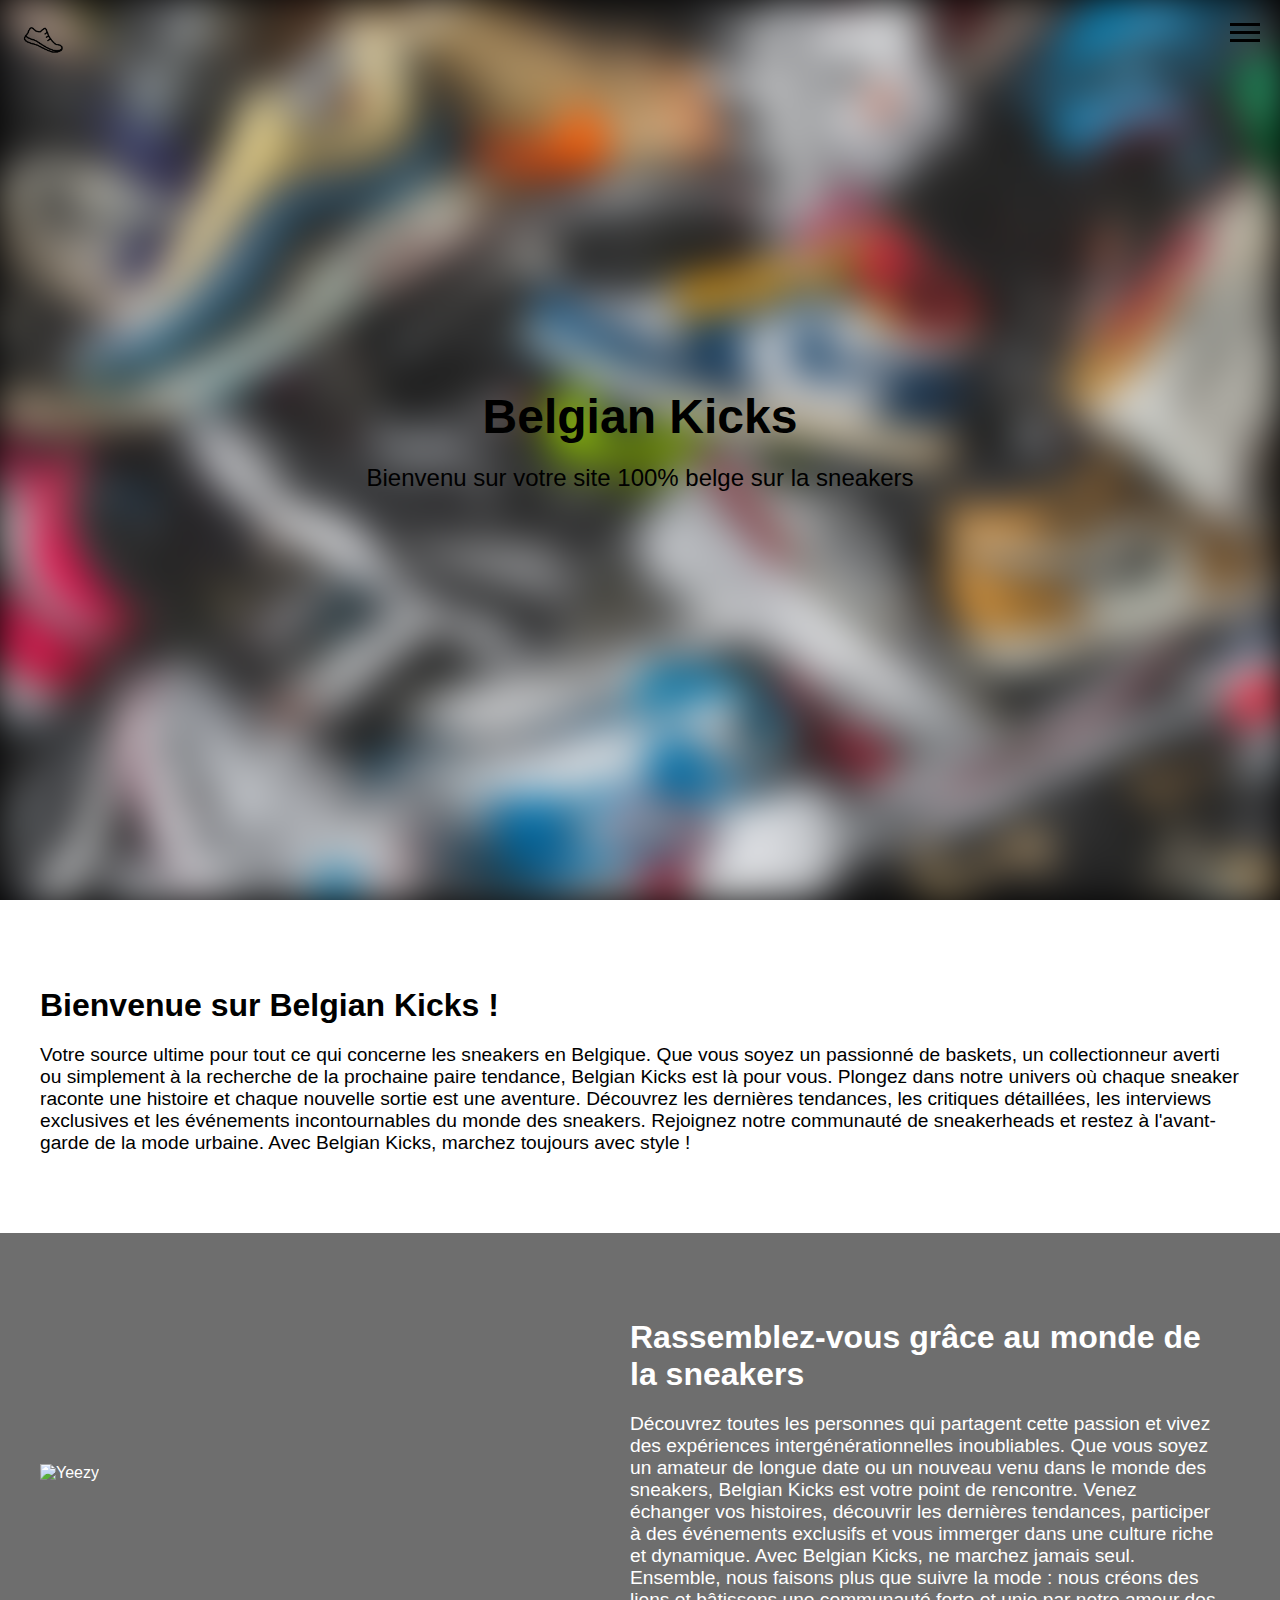
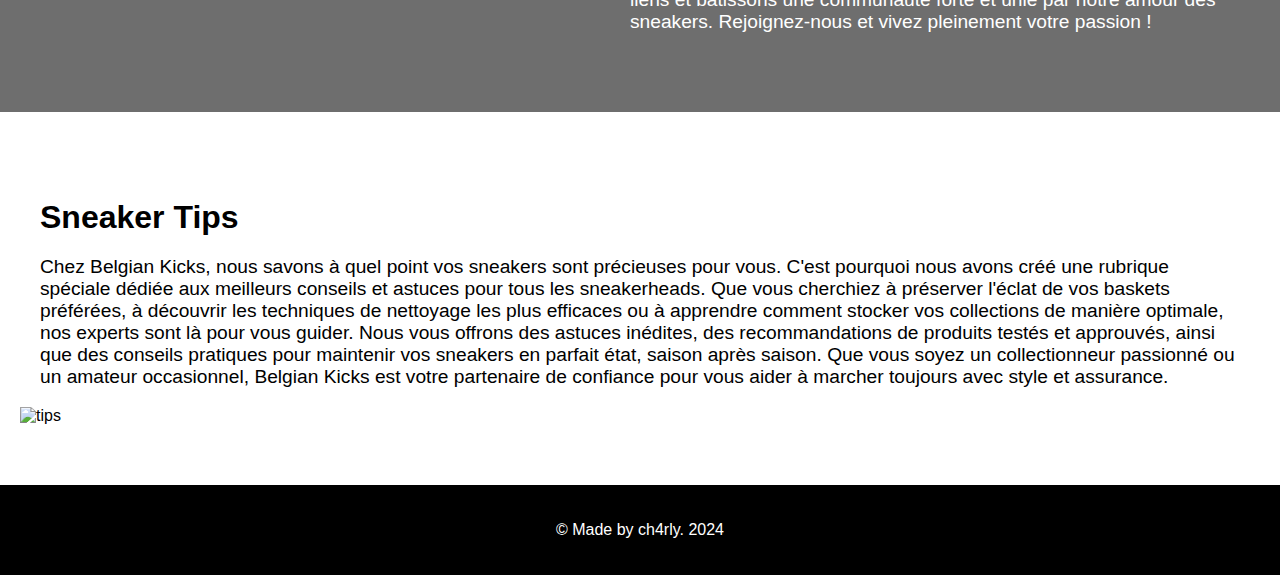
==== index.html @ 9fbc5d91 "Ajout 1.0.1" ====
<!DOCTYPE html>
<html lang="en">
<head>
    <meta charset="UTF-8">
    <meta name="viewport" content="width=device-width, initial-scale=1.0">
    <title>Sneakers Blog</title>
    <link rel="stylesheet" href="styles.css">
</head>
<body>
    <header class="site-header">
        <div class="container">
            <div class="logo">
                <img src="image/running-shoe-icon-31.png" alt="Sneakers Blog Logo">
            </div>
            <nav class="navbar">
                <input type="checkbox" id="menu-toggle">
                <label for="menu-toggle" class="hamburger" id="menu-icon">
                    <div class="line"></div>
                    <div class="line"></div>
                    <div class="line"></div>
                </label>
                <label for="menu-toggle" class="menu-background" id="menu-background"></label>
                <ul class="menu">
                    <li><a href="index.html">Menu</a></li>
                    <li><a href="news.html">News</a></li>
                    <li><a href="a-propos.html">À propos</a></li>
                    <li><a href="tips.html">Tips</a></li>
                    <li><a href="information.html">Information</a></li>
                </ul>
            </nav>
        </div>
    </header>
    <main>
        <section class="hero">
            <div class="hero-background"></div>
            <div class="hero-content">
                <h1>Belgian Kicks</h1>
                <p>Bienvenu sur votre site 100% belge sur la sneakers</p>
            </div>
        </section>
        <section class="full-width-section white-section">
            <div class="content">
                <h2>Bienvenue sur Belgian Kicks !</h2>
                <p>Votre source ultime pour tout ce qui concerne les sneakers en Belgique. Que vous soyez un passionné de baskets, un collectionneur averti ou simplement à la recherche de la prochaine paire tendance, Belgian Kicks est là pour vous. Plongez dans notre univers où chaque sneaker raconte une histoire et chaque nouvelle sortie est une aventure. Découvrez les dernières tendances, les critiques détaillées, les interviews exclusives et les événements incontournables du monde des sneakers. Rejoignez notre communauté de sneakerheads et restez à l'avant-garde de la mode urbaine. Avec Belgian Kicks, marchez toujours avec style ! </p>
            </div>
        </section>
        <section class="full-width-section gray-section">
            <div class="content flex-row reverse">
                <div class="text-content">
                    <h2>Rassemblez-vous grâce au monde de la sneakers</h2>
                    <p>Découvrez toutes les personnes qui partagent cette passion et vivez des expériences intergénérationnelles inoubliables. Que vous soyez un amateur de longue date ou un nouveau venu dans le monde des sneakers, Belgian Kicks est votre point de rencontre. Venez échanger vos histoires, découvrir les dernières tendances, participer à des événements exclusifs et vous immerger dans une culture riche et dynamique.

                        Avec Belgian Kicks, ne marchez jamais seul. Ensemble, nous faisons plus que suivre la mode : nous créons des liens et bâtissons une communauté forte et unie par notre amour des sneakers. Rejoignez-nous et vivez pleinement votre passion !</p>
                </div>
                <div class="image-content">
                    <img src="image/Capture d’écran 2024-05-24 à 11.43.30.png" alt="Yeezy">
                </div>
            </div>
        </section>
        <section class="full-width-section white-section">
            <div class="content">
                <h2>Sneaker Tips</h2>
                <p>Chez Belgian Kicks, nous savons à quel point vos sneakers sont précieuses pour vous. C'est pourquoi nous avons créé une rubrique spéciale dédiée aux meilleurs conseils et astuces pour tous les sneakerheads. Que vous cherchiez à préserver l'éclat de vos baskets préférées, à découvrir les techniques de nettoyage les plus efficaces ou à apprendre comment stocker vos collections de manière optimale, nos experts sont là pour vous guider.

                    Nous vous offrons des astuces inédites, des recommandations de produits testés et approuvés, ainsi que des conseils pratiques pour maintenir vos sneakers en parfait état, saison après saison. Que vous soyez un collectionneur passionné ou un amateur occasionnel, Belgian Kicks est votre partenaire de confiance pour vous aider à marcher toujours avec style et assurance.</p>
            </div>
            <div> 
                <img src="" alt="tips">
            </div>
        </section>
    </main>
    <footer class="site-footer">
        <p>&copy; Made by ch4rly. 2024 </p>
    </footer>
</body>
</html>
---- styles.css ----
/* Reset and base styles */
body {
    font-family: 'Helvetica Neue', Helvetica, Arial, sans-serif;
    margin: 0;
    padding: 0;
    background-color: rgb(0, 0, 0);
    color: white;
    display: flex;
    flex-direction: column;
    min-height: 100vh;
}

.site-header {
    background-color: black;
    position: fixed;
    width: 100%;
    top: 0;
    z-index: 1000;
    display: flex;
    justify-content: space-between;
    align-items: center;
    padding: 0 20px;
    box-shadow: 0 2px 4px rgba(0, 0, 0, 0.1);
}

.logo {
    position: absolute;
    top: 20px;
    left: 20px;
}

.logo img {
    height: 40px;
}

/* Navbar styles */
.navbar {
    position: fixed;
    top: 20px;
    right: 20px;
    display: flex;
    align-items: center;
}

.hamburger {
    display: flex;
    flex-direction: column;
    justify-content: space-around;
    width: 30px;
    height: 25px;
    cursor: pointer;
    z-index: 1001;
}

.hamburger .line {
    width: 100%;
    height: 3px;
    background-color: black;
}

#menu-toggle {
    display: none;
}

.menu-background {
    display: none;
}

#menu-toggle:checked ~ .menu-background {
    display: block;
    position: fixed;
    top: 0;
    left: 0;
    width: 100vw;
    height: 100vh;
    background: rgba(0, 0, 0, 0.5);
    z-index: 900;
}

.menu {
    position: fixed;
    top: 0;
    right: -250px;
    width: 250px;
    height: 100vh;
    background-color: black;
    display: flex;
    flex-direction: column;
    justify-content: center;
    align-items: center;
    transition: right 0.3s ease;
    list-style: none;
    padding: 0;
    margin: 0;
    z-index: 1000;
}

.menu li {
    margin: 20px 0;
}

.menu a {
    color: white;
    text-decoration: none;
    font-size: 18px;
}

#menu-toggle:checked ~ .menu {
    right: 0;
}

main {
    flex: 1;
}

.hero {
    position: relative;
    height: 100vh;
    display: flex;
    align-items: center;
    justify-content: center;
    text-align: center;
    overflow: hidden;
}

.hero-background {
    position: absolute;
    top: 0;
    left: 0;
    right: 0;
    bottom: 0;
    background-image: url('image/sneakerheads.jpeg');
    background-size: cover;
    background-attachment: fixed;
    background-position: center;
    filter: blur(20px); /* Adjust this if necessary */
    z-index: -1;
}

.hero-content {
    max-width: 600px;
    margin: 0 auto;
    position: relative;
    z-index: 1;
    color: black;
}

.hero-content h1 {
    font-size: 3em;
    margin: 0 0 20px;
}

.hero-content p {
    font-size: 1.5em;
    margin: 0 0 20px;
}

.full-width-section {
    width: 100%;
    padding: 60px 20px;
    box-sizing: border-box;
}

.black-section {
    background-color: black;
}

.gray-section {
    background-color: #6e6e6e;
}

.white-section {
    background-color: white;
    color: black;
}

.full-width-section .content {
    max-width: 1200px;
    margin: 0 auto;
}

.full-width-section .content img {
    max-width: 100%;
    height: auto;
}

.full-width-section .content h2 {
    font-size: 2em;
    margin-bottom: 20px;
}

.full-width-section .content p {
    font-size: 1.2em;
}

.flex-row {
    display: flex;
    align-items: center;
    justify-content: space-between;
}

.flex-row .text-content {
    flex: 1;
    margin-right: 20px;
}

.flex-row .image-content {
    flex: 1;
}

.flex-row .image-content img {
    max-width: 100%;
    height: auto;
}

.flex-row.reverse {
    flex-direction: row-reverse;
}

.site-footer {
    background-color: #000000;
    color: #ffffff;
    text-align: center;
    padding: 20px;
    margin-top: auto; /* Ensure the footer is pushed to the bottom */
}

/* Styles pour la section des news */
.news-section {
    text-align: center;
    padding: 60px 20px;
    background-color: white;
    color: black;
}

.news-section h2 {
    font-size: 2.5em;
    margin-bottom: 20px;
}

.news-section p {
    font-size: 1.2em;
    margin-bottom: 20px;
}

.news-tabs {
    display: flex;
    justify-content: center;
    margin-bottom: 40px;
}

.tab {
    background-color: white;
    color: black;
    padding: 15px 30px;
    border: 1px solid black;
    margin: 0 5px;
    cursor: pointer;
    font-size: 1.2em;
    text-decoration: none;
    transition: background-color 0.3s, color 0.3s;
}

.tab:hover, .tab.active {
    background-color: black;
    color: white;
}

.news-container {
    display: flex;
    flex-wrap: wrap;
    justify-content: space-around;
}

.news-item {
    background-color: #f8f8f8;
    border: 1px solid #ddd;
    margin: 20px;
    padding: 20px;
    max-width: 300px;
    text-align: left;
    border-radius: 15px;
    transition: box-shadow 0.3s ease;
}

.news-item:hover {
    box-shadow: 0 4px 8px rgba(0, 0, 0, 0.2);
}

.news-item img {
    max-width: 100%;
    height: auto;
    border-radius: 15px;
}

.news-date {
    font-size: 1em;
    font-weight: bold;
    margin-bottom: 10px;
}

.news-content h3 {
    font-size: 1.5em;
    margin-bottom: 10px;
}

.news-content p {
    margin: 5px 0;
}

.news-content button {
    background-color: black;
    color: white;
    padding: 10px 20px;
    border: none;
    cursor: pointer;
    font-size: 1em;
    margin-top: 10px;
    border-radius: 8px;
    transition: background-color 0.3s ease;
}

.news-content button:hover {
    background-color: #333;
}

/* Styles pour la section des conseils d'entretien */
.tips-section {
    text-align: center;
    padding: 60px 20px;
    background-color: white;
    color: black;
}

.tips-section h2 {
    font-size: 2.5em;
    margin-bottom: 20px;

}

.tips-section p {
    font-size: 1.2em;
    margin-bottom: 20px;
}

.tips-section h3 {
    font-size: 1.8em;
    margin-top: 40px;
    margin-bottom: 20px;
    
}

.tips-container {
    display: flex;
    align-items: center;
    justify-content: space-between;
    margin-bottom: 40px;
}

.tips-container .tip {
    flex: 1;
    padding: 20px;
}

.tips-container .image {
    flex: 1;
    text-align: center;
}

.tips-container .image img {
    max-width: 100%;
    height: auto;
    border-radius: 15px;
}

.products-container {
    display: flex;
    flex-wrap: wrap;
    justify-content: space-around;
    margin-top: 40px;
}

.product {
    background-color: #f8f8f8;
    border: 1px solid #ddd;
    margin: 20px;
    padding: 20px;
    max-width: 300px;
    text-align: center;
    border-radius: 15px;
    transition: box-shadow 0.3s ease;
}

.product:hover {
    box-shadow: 0 4px 8px rgba(0, 0, 0, 0.2);
}

.product img {
    max-width: 100%;
    height: auto;
    border-radius: 15px;
}

.product h4 {
    font-size: 1.5em;
    margin: 10px 0;
}

.product p {
    margin: 10px 0;
}

.product span {
    display: block;
    margin: 10px 0;
    font-size: 1.2em;
    font-weight: bold;
}

.product button {
    background-color: red;
    color: white;
    padding: 10px 20px;
    border: none;
    cursor: pointer;
    font-size: 1em;
    margin-top: 10px;
    border-radius: 8px;
    transition: background-color 0.3s ease;
}

.product button:hover {
    background-color: darkred;
}

/* Media Queries */
@media (max-width: 768px) {
    .navbar {
        padding: 10px;
    }
    .flex-row,
    .flex-row.reverse,
    .tips-container {
        flex-direction: column;
    }
    .flex-row .text-content,
    .flex-row .image-content,
    .flex-row.reverse .text-content,
    .flex-row.reverse .image-content,
    .tips-container .tip,
    .tips-container .image {
        margin: 10px 0;
    }
}
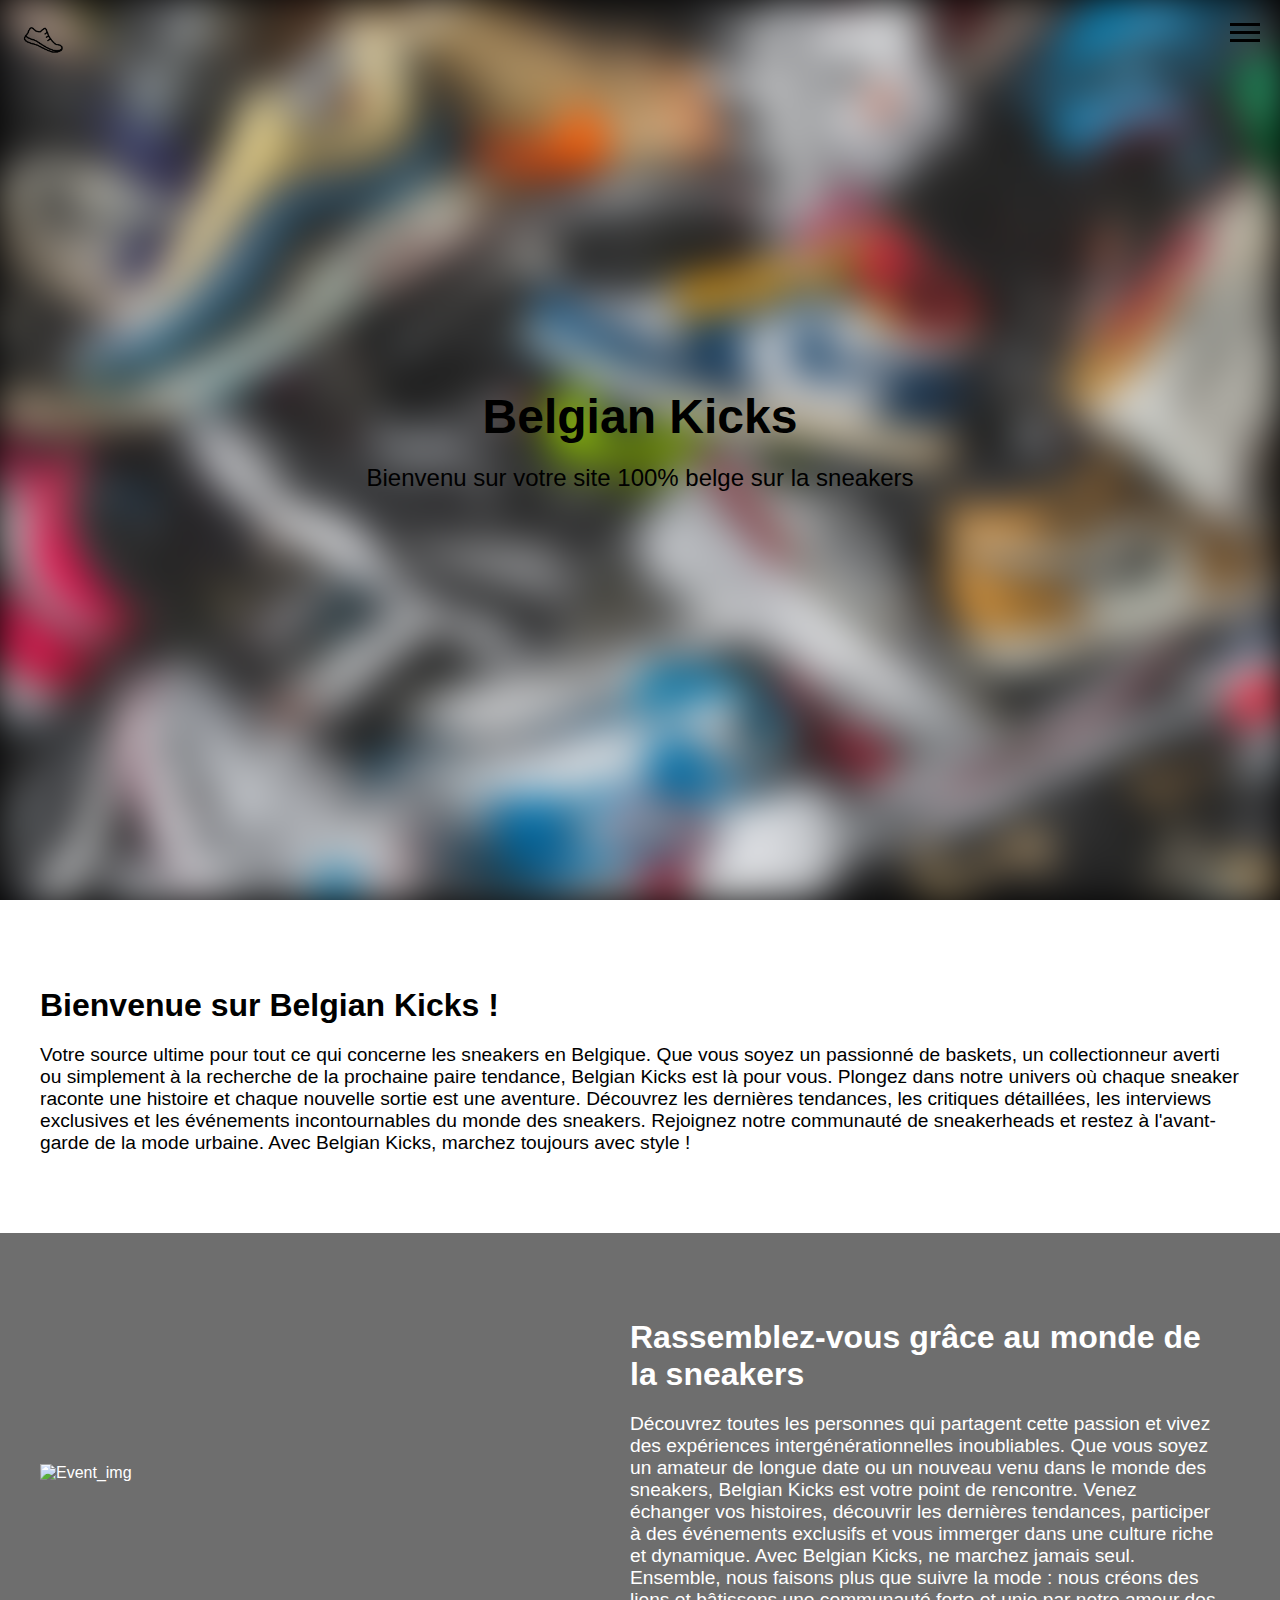
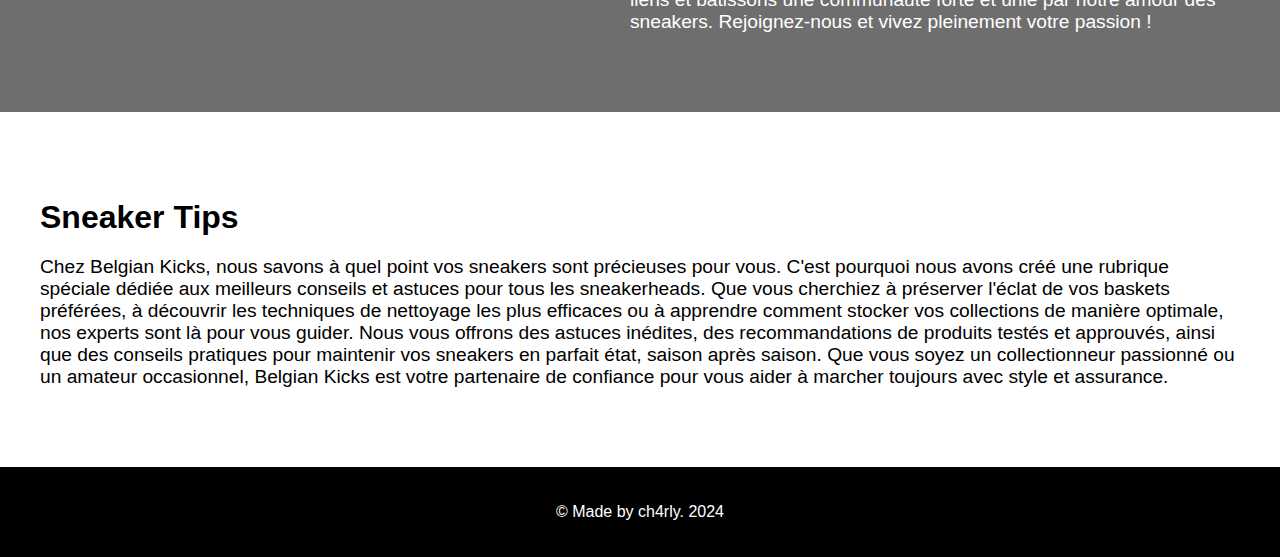
==== commit 0cdca88a: "Ajout 1.0.2" ====
--- a/index.html
+++ b/index.html
@@ -53,7 +53,7 @@
                         Avec Belgian Kicks, ne marchez jamais seul. Ensemble, nous faisons plus que suivre la mode : nous créons des liens et bâtissons une communauté forte et unie par notre amour des sneakers. Rejoignez-nous et vivez pleinement votre passion !</p>
                 </div>
                 <div class="image-content">
-                    <img src="image/Capture d’écran 2024-05-24 à 11.43.30.png" alt="Yeezy">
+                    <img src="image/Capture d’écran 2024-05-24 à 11.43.30.png" alt="Event_img">
                 </div>
             </div>
         </section>
@@ -64,9 +64,6 @@
 
                     Nous vous offrons des astuces inédites, des recommandations de produits testés et approuvés, ainsi que des conseils pratiques pour maintenir vos sneakers en parfait état, saison après saison. Que vous soyez un collectionneur passionné ou un amateur occasionnel, Belgian Kicks est votre partenaire de confiance pour vous aider à marcher toujours avec style et assurance.</p>
             </div>
-            <div> 
-                <img src="" alt="tips">
-            </div>
         </section>
     </main>
     <footer class="site-footer">
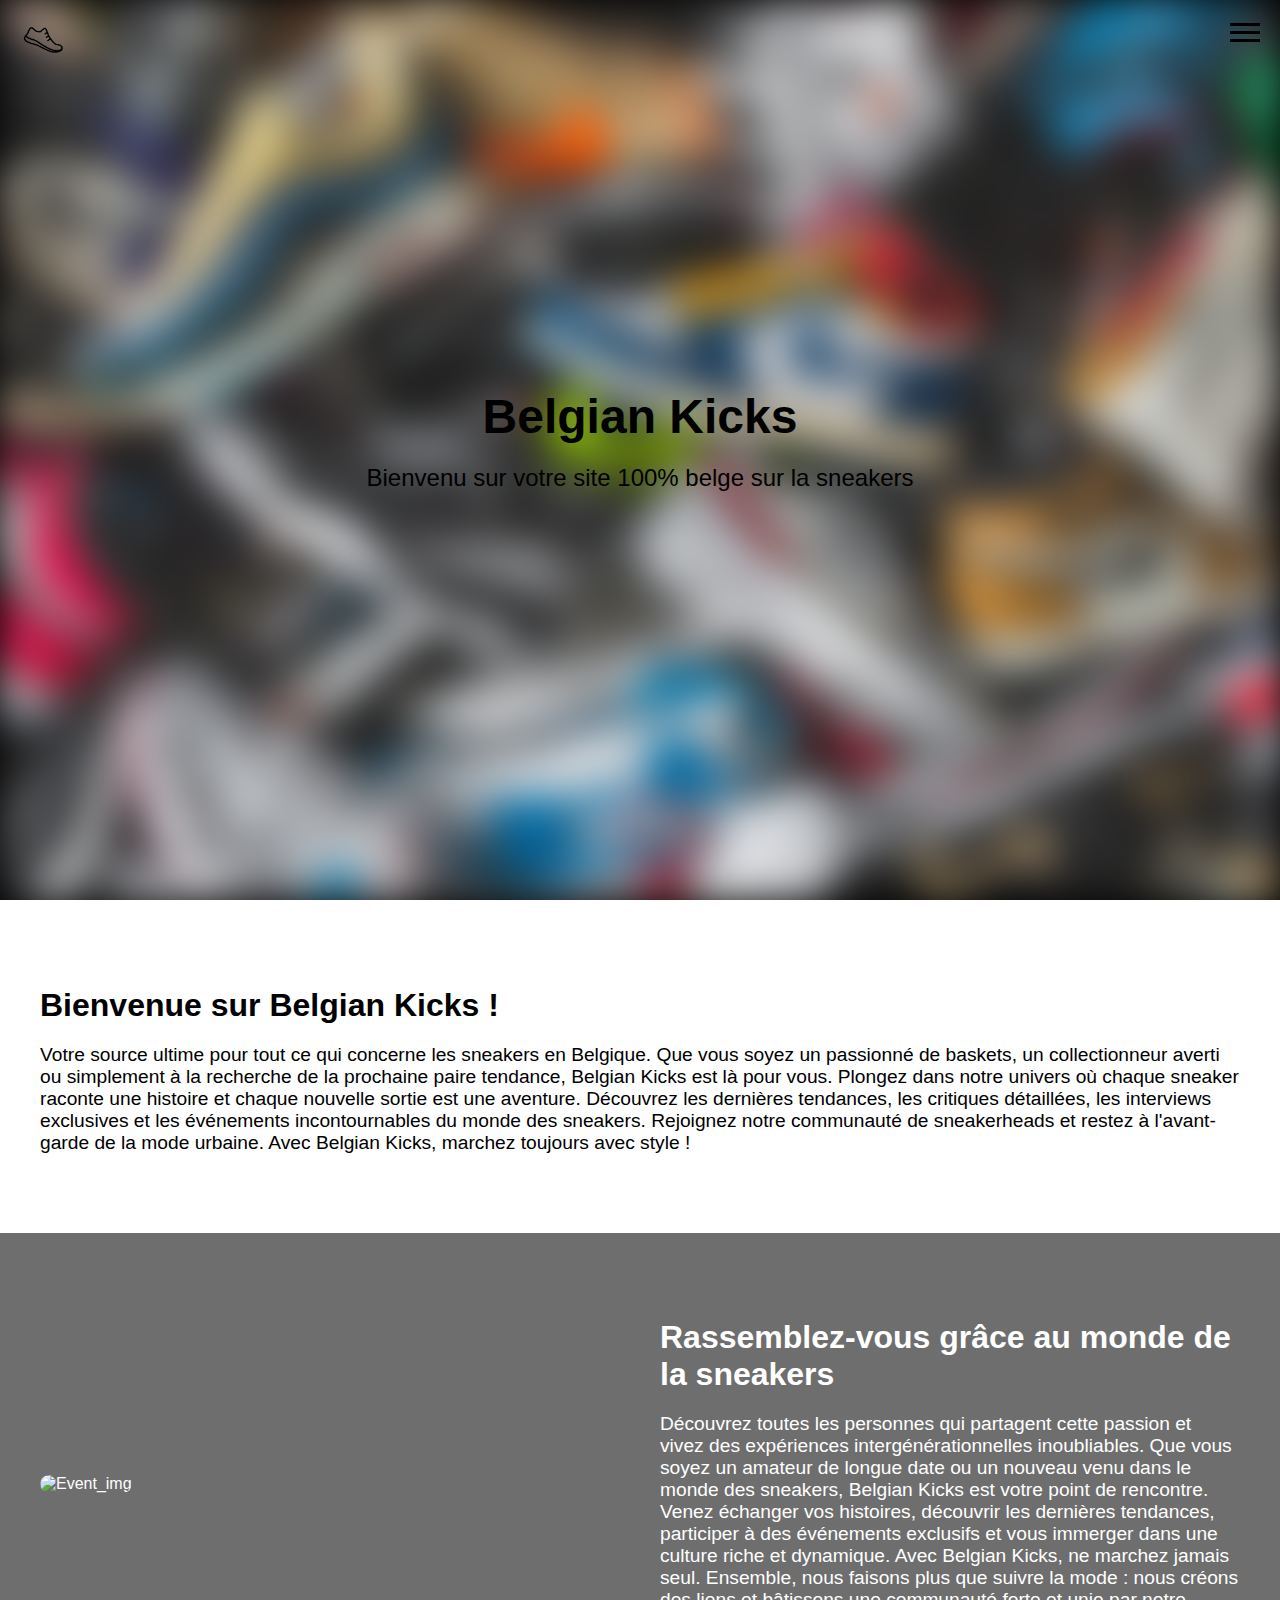
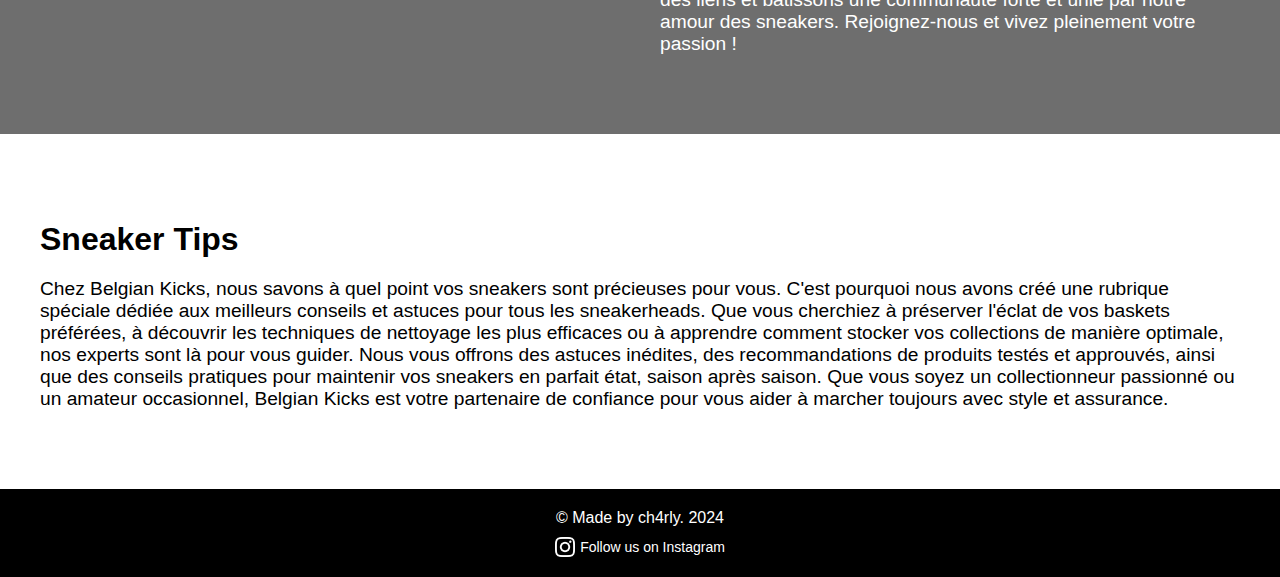
==== commit e55d21db: "Ajout 1.0.5" ====
--- a/index.html
+++ b/index.html
@@ -23,7 +23,7 @@
                 <ul class="menu">
                     <li><a href="index.html">Menu</a></li>
                     <li><a href="news.html">News</a></li>
-                    <li><a href="a-propos.html">À propos</a></li>
+                    <li><a href="about.html">À propos</a></li>
                     <li><a href="tips.html">Tips</a></li>
                     <li><a href="information.html">Information</a></li>
                 </ul>
@@ -53,7 +53,7 @@
                         Avec Belgian Kicks, ne marchez jamais seul. Ensemble, nous faisons plus que suivre la mode : nous créons des liens et bâtissons une communauté forte et unie par notre amour des sneakers. Rejoignez-nous et vivez pleinement votre passion !</p>
                 </div>
                 <div class="image-content">
-                    <img src="image/Capture d’écran 2024-05-24 à 11.43.30.png" alt="Event_img">
+                    <img src="image/Capture d’écran 2024-05-24 à 11.43.30.jpg" alt="Event_img">
                 </div>
             </div>
         </section>
@@ -67,7 +67,11 @@
         </section>
     </main>
     <footer class="site-footer">
-        <p>&copy; Made by ch4rly. 2024 </p>
+        <p>&copy; Made by ch4rly. 2024</p>
+        <a href="https://www.instagram.com/charlounai/" target="_blank">
+            <img src="image/instagram-white-icon (1).jpg" alt="Instagram Logo">
+            Follow us on Instagram
+        </a>
     </footer>
 </body>
 </html>
--- a/styles.css
+++ b/styles.css
@@ -1,4 +1,3 @@
-/* Reset and base styles */
 body {
     font-family: 'Helvetica Neue', Helvetica, Arial, sans-serif;
     margin: 0;
@@ -33,7 +32,6 @@
     height: 40px;
 }
 
-/* Navbar styles */
 .navbar {
     position: fixed;
     top: 20px;
@@ -133,7 +131,7 @@
     background-size: cover;
     background-attachment: fixed;
     background-position: center;
-    filter: blur(20px); /* Adjust this if necessary */
+    filter: blur(20px);
     z-index: -1;
 }
 
@@ -145,6 +143,15 @@
     color: black;
 }
 
+.hero-content-centered {
+    text-align: center;
+    max-width: 600px;
+    margin: 0 auto;
+    position: relative;
+    z-index: 1;
+    color: black;
+}
+
 .hero-content h1 {
     font-size: 3em;
     margin: 0 0 20px;
@@ -201,16 +208,18 @@
 
 .flex-row .text-content {
     flex: 1;
-    margin-right: 20px;
+    margin-left: 20px;
 }
 
 .flex-row .image-content {
     flex: 1;
+    margin-right: 20px;
 }
 
 .flex-row .image-content img {
     max-width: 100%;
     height: auto;
+    border-radius: 15px;
 }
 
 .flex-row.reverse {
@@ -222,10 +231,29 @@
     color: #ffffff;
     text-align: center;
     padding: 20px;
-    margin-top: auto; /* Ensure the footer is pushed to the bottom */
-}
-
-/* Styles pour la section des news */
+    margin-top: auto;
+}
+
+.site-footer p {
+    margin: 0;
+}
+
+.site-footer a {
+    color: white;
+    text-decoration: none;
+    font-size: 14px;
+    display: flex;
+    align-items: center;
+    justify-content: center;
+    margin-top: 10px;
+}
+
+.site-footer a img {
+    margin-right: 5px;
+    height: 20px;
+    vertical-align: middle;
+}
+
 .news-section {
     text-align: center;
     padding: 60px 20px;
@@ -324,7 +352,6 @@
     background-color: #333;
 }
 
-/* Styles pour la section des conseils d'entretien */
 .tips-section {
     text-align: center;
     padding: 60px 20px;
@@ -332,10 +359,10 @@
     color: black;
 }
 
-.tips-section h2 {
-    font-size: 2.5em;
-    margin-bottom: 20px;
-
+.tips-title {
+    font-size: 3em;
+    margin-bottom: 60px;
+    text-align: center;
 }
 
 .tips-section p {
@@ -347,7 +374,6 @@
     font-size: 1.8em;
     margin-top: 40px;
     margin-bottom: 20px;
-    
 }
 
 .tips-container {
@@ -389,6 +415,9 @@
     text-align: center;
     border-radius: 15px;
     transition: box-shadow 0.3s ease;
+    display: flex;
+    flex-direction: column;
+    justify-content: space-between;
 }
 
 .product:hover {
@@ -408,6 +437,7 @@
 
 .product p {
     margin: 10px 0;
+    flex-grow: 1;
 }
 
 .product span {
@@ -417,7 +447,8 @@
     font-weight: bold;
 }
 
-.product button {
+.product a.btn {
+    display: inline-block;
     background-color: red;
     color: white;
     padding: 10px 20px;
@@ -427,13 +458,15 @@
     margin-top: 10px;
     border-radius: 8px;
     transition: background-color 0.3s ease;
-}
-
-.product button:hover {
+    text-decoration: none;
+    text-align: center;
+    align-self: center;
+}
+
+.product a.btn:hover {
     background-color: darkred;
 }
 
-/* Media Queries */
 @media (max-width: 768px) {
     .navbar {
         padding: 10px;
@@ -452,3 +485,148 @@
         margin: 10px 0;
     }
 }
+
+.hero-about .hero-background {
+    background-image: url('image/Couverture-44.jpg');
+    background-size: cover;
+    background-position: center;
+    filter: blur(20px);
+}
+
+.hero-content-left {
+    text-align: left;
+}
+
+.testimonial {
+    display: flex;
+    flex-direction: column;
+    align-items: center;
+    justify-content: center;
+    padding: 60px 20px;
+    background-color: black;
+}
+
+.testimonial-content {
+    flex: 1;
+    max-width: 600px;
+}
+
+.centered-content {
+    text-align: center;
+    margin-left: auto;
+    margin-right: auto;
+    padding: 20px;
+}
+
+.testimonial-text {
+    display: flex;
+    flex-direction: column;
+    gap: 20px;
+    text-align: left;
+    padding: 20px;
+}
+
+.testimonial-images {
+    display: flex;
+    justify-content: center;
+    gap: 20px;
+    padding: 20px;
+}
+
+.testimonial-images img {
+    max-width: 100%;
+    height: auto;
+    border-radius: 15px;
+}
+
+.testimonial-content h2 {
+    font-size: 2em;
+    margin-bottom: 20px;
+}
+
+.testimonial-content p {
+    font-size: 1.2em;
+    margin-bottom: 20px;
+}
+
+.core-value {
+    font-size: 1em;
+    font-weight: bold;
+    margin-top: 20px;
+    color: gray;
+}
+
+.testimonial-image {
+    flex: 1;
+    max-width: 500px;
+    text-align: right;
+}
+
+.testimonial-image img {
+    max-width: 100%;
+    border-radius: 15px;
+}
+
+.presentation {
+    padding: 60px 20px;
+    background-color: white;
+    color: black;
+    text-align: left;
+}
+
+.presentation h2 {
+    font-size: 2.5em;
+    margin-bottom: 20px;
+}
+
+.presentation p {
+    font-size: 1.2em;
+    margin-bottom: 20px;
+    line-height: 1.6;
+}
+.information-section {
+    padding: 60px 20px;
+    background-color: white;
+    color: black;
+    text-align: left;
+}
+
+.information-section .content {
+    max-width: 800px;
+    margin: 0 auto;
+}
+
+.information-section h1 {
+    font-size: 2.5em;
+    margin-bottom: 20px;
+}
+
+.information-section p {
+    font-size: 1.2em;
+    margin-bottom: 10px;
+}
+
+.wireframes {
+    margin-top: 40px;
+}
+
+.wireframes h2 {
+    font-size: 2em;
+    margin-bottom: 20px;
+}
+
+.wireframe {
+    margin-bottom: 20px;
+}
+
+.wireframe h3 {
+    font-size: 1.5em;
+    margin-bottom: 10px;
+}
+
+.wireframe img {
+    max-width: 100%;
+    height: auto;
+    border-radius: 10px;
+    border: 1px solid #ddd;
+}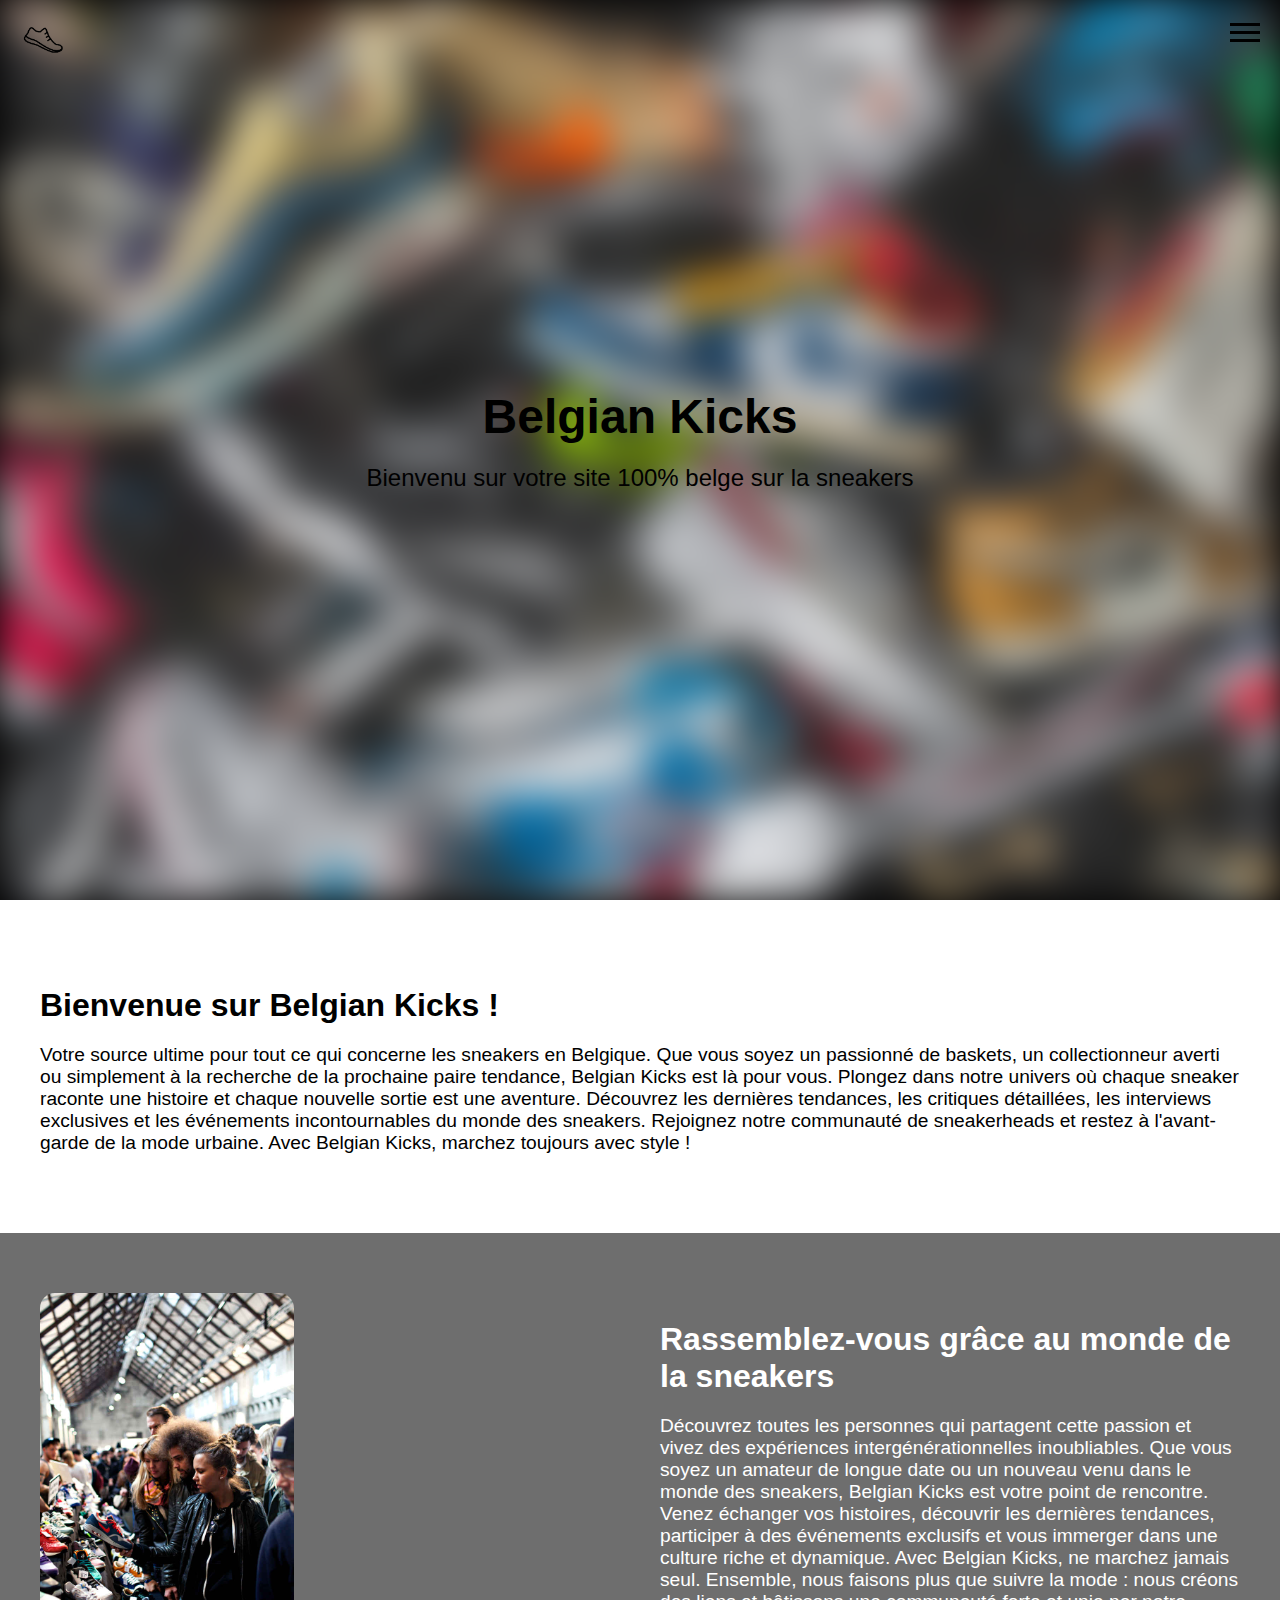
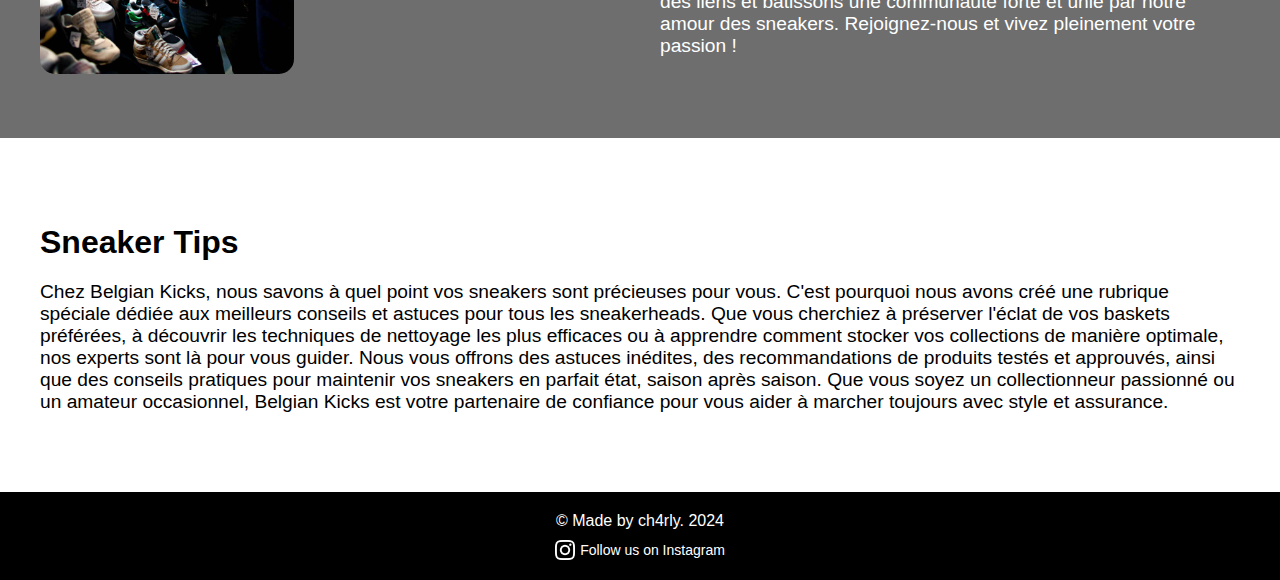
==== commit 059a9a01: "Ajout 1.1.0" ====
--- a/index.html
+++ b/index.html
@@ -53,7 +53,7 @@
                         Avec Belgian Kicks, ne marchez jamais seul. Ensemble, nous faisons plus que suivre la mode : nous créons des liens et bâtissons une communauté forte et unie par notre amour des sneakers. Rejoignez-nous et vivez pleinement votre passion !</p>
                 </div>
                 <div class="image-content">
-                    <img src="image/Capture d’écran 2024-05-24 à 11.43.30.jpg" alt="Event_img">
+                    <img src="image/screen124313.jpg" alt="Event_img">
                 </div>
             </div>
         </section>
